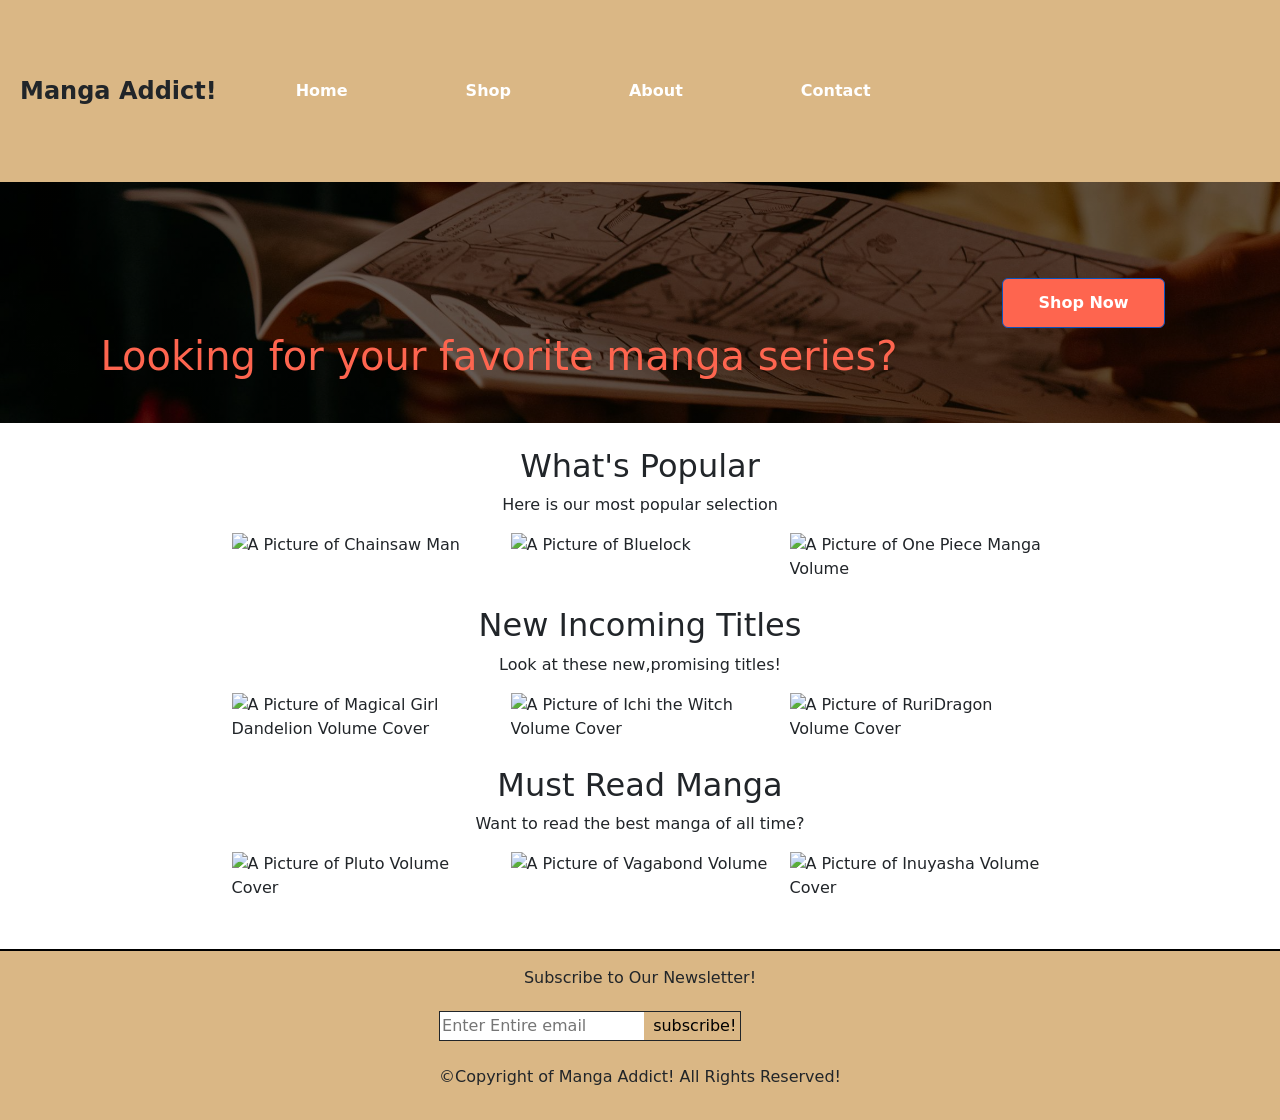
==== index.html @ c26dab18 "changing the header and editing the other pages" ====
<!DOCTYPE html>
<html lang="en">

<head>
    <meta charset="UTF-8">
    <meta name="viewport" content="width=device-width, initial-scale=1.0">
    <title>Manga Addict!</title>
    <link rel="stylesheet" href="style1.css">
    <link href="https://cdn.jsdelivr.net/npm/bootstrap@5.3.8/dist/css/bootstrap.min.css" rel="stylesheet"
        integrity="sha384-sRIl4kxILFvY47J16cr9ZwB07vP4J8+LH7qKQnuqkuIAvNWLzeN8tE5YBujZqJLB" crossorigin="anonymous">
    <link rel="preconnect" href="https://fonts.googleapis.com">
    <link rel="preconnect" href="https://fonts.gstatic.com" crossorigin>
    <link
        href="https://fonts.googleapis.com/css2?family=Google+Sans:ital,opsz,wght@0,17..18,400..700;1,17..18,400..700&family=Merriweather:ital,opsz,wght@0,18..144,300..900;1,18..144,300..900&family=Oswald:wght@200..700&family=Roboto:ital,wght@0,100..900;1,100..900&display=swap"
        rel="stylesheet">
</head>

<body>
     <header class="homepage-header">
        <nav id="top" class="navbar navbar-expand-lg bg-body-tertiary">
            <div class="logo">Manga Addict!</div>
            <button class="navbar-toggler" type="button" data-bs-toggle="collapse"
                data-bs-target="#navbarSupportedContent" aria-controls="navbarSupportedContent" aria-expanded="false"
                aria-label="Toggle navigation">
                <span class="navbar-toggler-icon"></span>
            </button>
            <div class="collapse navbar-collapse" id="navbarSupportedContent">
                <ul id="links" class="navbar-nav me-auto mb-2 mb-lg-0">

                    <li class="nav-options"><a href="index.html"> Home</a></li>
                    <li class="nav-options"><a href="manga-sel.html"> Shop</a></li>
                    <li class="nav-options"><a href="about.html">About</a></li>
                    <li class="nav-options"><a href="contact.html">Contact</a></li>

                </ul>

            </div>
        </nav>
    </header>

    <!--Hero-->
    <section>
        <div class="hero">
            <!-- <div class="card"> -->
                <section class="top-area">
                    <h1 class="hero-header">Looking for your favorite manga series?</h1> 
                </section>
                <a id="shop" class="btn btn-primary active" href="./manga-sel.html" role="button">Shop Now</a>  
                <!-- Move the v -->
            <!-- </div> -->
        </div>
    </section>


    <main class="container">
        <section class="content-area">
            <h2 class="header1">What's Popular</h2>
            <p>Here is our most popular selection</p>

            <div class="manga-grid">

                <div class="container-img">
                    <img src="https://i.ebayimg.com/images/g/V~UAAOSwdWhg36Lo/s-l400.jpg"
                        alt="A Picture of Chainsaw Man" class="image">
                    <div class="overlay">Chainsaw Man</div>
                </div>

                <div class="container-img">
                    <img src="https://upload.wikimedia.org/wikipedia/en/c/c6/Blue_Lock_manga_volume_1.png"
                        alt="A Picture of Bluelock" class="image">
                    <div class="overlay">Bluelock</div>

                </div>
                <div class="container-img">
                    <img src="https://upload.wikimedia.org/wikipedia/en/thumb/a/a3/One_Piece%2C_Volume_1.jpg/250px-One_Piece%2C_Volume_1.jpg"
                        alt="A Picture of One Piece Manga Volume" class="image">
                    <div class="overlay">One Piece</div>

                </div>
            </div>
        </section>

        <section class="content-area">
            <h2 class="header2">New Incoming Titles</h2>
            <p>Look at these new,promising titles!</p>
            <div class="manga-grid">
                <div class="container-img">
                    <img src="https://dwgkfo5b3odmw.cloudfront.net/manga/thumbs/new/chapter/magicalgirldandelion6_R/_web-psBk2pORi-rvHK00ntM1bg.jpg"
                        alt="A Picture of Magical Girl Dandelion Volume Cover" class="image">
                    <div class="overlay">Magical Girl Dandelion </div>
                </div>
                <div class="container-img">
                    <img src="https://upload.wikimedia.org/wikipedia/en/a/a3/Ichi_the_Witch_volume_1.png"
                        alt="A Picture of Ichi the Witch Volume Cover" class="image">
                    <div class="overlay">Ichi the Witch</div>

                </div>
                <div class="container-img">
                    <img src="https://upload.wikimedia.org/wikipedia/en/2/24/RuriDragon_vol._1_cover.jpg?_=20220927133542"
                        alt="A Picture of RuriDragon Volume Cover" class="image">
                    <div class="overlay">RuriDragon</div>
                </div>
            </div>
        </section>


        <section class="content-area">
            <h2 class="header3">Must Read Manga</h2>
            <p>Want to read the best manga of all time?</p>
            <div class="manga-grid">
                <div class="container-img">
                    <img src="https://upload.wikimedia.org/wikipedia/en/e/ef/Pluto_%28manga%29_1.png"
                        alt="A Picture of Pluto Volume Cover" class="image">
                    <div class="overlay">Pluto</div>

                </div>
                <div class="container-img">
                    <img src="https://m.media-amazon.com/images/I/71TY7kJBo9L._AC_UF1000,1000_QL80_.jpg"
                        alt="A Picture of Vagabond Volume" class="image">
                    <div class="overlay">Vagabond</div>

                </div>
                <div class="container-img">
                    <img src="https://encrypted-tbn0.gstatic.com/images?q=tbn:ANd9GcR1KgJzLFfqk6ALdDO_VovOMKUNLWPRvEmDaBqVjtuKWXU6yq_x_6jr7DidX9mVPEKTqo4mEMVmW0VZ9K9QaU-yL0Ulo9M4OGmT0nEexxT_lA&s=10"
                        alt="A Picture of Inuyasha Volume Cover" class="image">
                    <div class="overlay">Inuyasha</div>
                </div>
            </div>
        </section>


    </main>

    <footer class="footer">
        <div class="newsletter">
            <p>Subscribe to Our Newsletter!</p>
            <form class="form" action="">
                <input type="email" placeholder="Enter Entire email" id="email" name="email">

                <button class="homepage-button">subscribe!</button>
            </form>

        </div>
        <br>
        <p>&copy;Copyright of Manga Addict! All Rights Reserved!</p>
    </footer>
    <script src="https://cdn.jsdelivr.net/npm/bootstrap@5.3.8/dist/js/bootstrap.bundle.min.js"
    integrity="sha384-FKyoEForCGlyvwx9Hj09JcYn3nv7wiPVlz7YYwJrWVcXK/BmnVDxM+D2scQbITxI"
        crossorigin="anonymous"></script>
</body>

</html>
---- style1.css ----
* {
  margin: 0;
  padding: 0;
  box-sizing: border-box;
}

:root {
  --primary-color: #dab785;
  --logo-color: #fe654f;

  --img-width: 259px;
  /*Once was 25vw*/
  --img-height: 459px;
}

body {
  font-family: "Merriweather", serif;
  font-optical-sizing: auto;
  font-weight: 400;
  font-style: normal;
  font-variation-settings: "wdth" 100;
}

/* Index/Homepage Full Page */
.homepage-header {
  display: flex;
  flex-direction: column;
  width: 100vw;
}

.logo {
  font-size: 24px;
  font-weight: 700;
}

.top-area {
  /* background-color: rgba(255,255,255,0.8); */
  margin-top: 115px;
}

.hero-header {
  padding: 35px;
}

#top {
  background-color: var(--primary-color) !important;
  display: flex;
  justify-content: space-between;
  align-items: center;
  gap: 20px;
  padding: 20px;
  overflow: hidden;
}

#links {
  display: flex;
  align-items: center;
  list-style: none;
}
#links li a {
  text-decoration: none;
  color: white;
  font-weight: bold;
}

#links a:hover,
#links a.active {
  color: var(--logo-color);
}

/* .links li {
  margin-left: 20px;
}

.links a {
  color: #bdc3c7;
  text-decoration: none;
  font-weight: 500;
  transition: color 0.3s ease;
}

.links a:hover,
.links a.active {
  color: var(--text-light);
} */

.nav-options {
  display: flex;
  text-decoration: none;
  font-weight: bold;
  color: var(--logo-color);
  list-style: none;
}

.nav-options:hover {
  color: #f1f1f1;
}

.hero {
  background:
    linear-gradient(rgba(0, 0, 0, 0.6), rgba(0, 0, 0, 0.6)),
    url("./assets/images/reading.jpg");
  align-items: center;
  object-fit: cover;
  background-size: cover;
  background-position: center;
  /* min-height: 30vh; */
  min-height: fit-content;
  display: flex;
  align-items: center;
  justify-content: center;
  text-align: center;
  color: var(--logo-color);
  padding: 0 20px;
}

h2 {
  display: flex;
  justify-content: center;
}

h2 + p {
  display: flex;
  justify-content: center;
  /* background-color: aquamarine; */
}

#shop {
  display: inline-block;
  padding: 12px 35px;
  background: var(--logo-color);
  text-decoration: none;
  font-weight: bold;
  transition: transform 0.2s ease;
}

#shop:hover {
  background-color: floralwhite;
}

.container {
  display: inline;
  justify-content: center;
  margin: 20vh;
}

div {
  display: flex;
  gap: 20px;
  flex-wrap: wrap;
  justify-content: center;
  padding: 0;
}

.container-img {
  position: relative;
  width: 50%;
  max-width: var(--img-width);
  width: 400vw;
  margin-bottom: 25px;
}

.image {
  display: block;
  width: 100%;
  height: auto;
  position: relative;
  /*Adding this here so the overlay will fit the image*/
}

.overlay {
  position: absolute;
  bottom: 0;
  background: rgb(0, 0, 0);
  background: rgba(0, 0, 0, 0.5);
  /* Black see-through */
  color: #f1f1f1;
  width: 100%;
  transition: 0.5s ease;
  opacity: 0;
  color: white;
  font-size: 20px;
  padding: 20px;
  text-align: center;
}

.container-img:hover .overlay {
  opacity: 1;
}

.end {
  background-color: var(--primary-color);
  display: grid;
  justify-content: center;
  text-align: center;
  border-top: 2px solid black;
  padding: 15px;
}

a:link,
a:active {
  padding: 9px;
  margin: 50px;
  color: #fe654f;
}

.footer {
  background-color: var(--primary-color);
  display: grid;
  justify-content: center;
  text-align: center;
  border-top: 2px solid black;
  padding: 15px;
  /* margin-top: 5px; */
}

.form {
  border: 1px solid;
  width: max-content;
}

.homepage-button {
  border: none;
  padding: 2px 4px;
  background-color: transparent;
}
#email {
  padding: 2px;
  height: 2px 4px;
  border: none;
}

.newsletter {
  display: flex;
  flex-direction: column;
  gap: 5px;
}

/* Navbar to the right
Logo to the left
Circular shadow behind the words on hero

LaTorya Sadler
3:16 PM
Space between all rights reserved
Add a Newsletter to home page */

/*Selection Full Page  */
 .selection {
  display: flex;
  margin: auto;
}

.selection-header {
  text-align: center;
  border-bottom: 2px solid black;
}

.grid {
  display: grid;
  gap: 5px;
  grid-template-columns: repeat(3, 1fr);
  grid-template-rows: repeat(3,1fr);
}

.card {
  margin: 35px 35px 35px 35px;
  padding: 25px 25px 25px 25px;
  width: fit-content;
  overflow: hidden;
  /*height: 10vh;
  transform: scale(.78);
  border-radius: 15px;
  box-shadow: 0 4px 8px 0 rgba(0, 0, 0, 0.2); */
} 

.card:hover {
  color: #0056b3;
  box-shadow: 0 10px 20px rgba(0, 0, 0, 0.15) !important;
}
.card-title{
  text-align: center;
}

.star-rating{
  font-size: 25px;
}

.card-description{
  font-size: 23.5px;
}

/* .sel-img {
  display: flex;
  margin: auto;
  width: 25vw !important;
  height: fit-content !important;
  image-rendering: high-quality;
} */



#view {
 
  display: flex;
  align-items: center;
  padding: 15px;
  background-color: var(--logo-color);
} 






/* .card {
  border: none;
  border-radius: 15px;
  overflow: hidden;
  transition: box-shadow 0.3s ease;
} */



.star-rating i {
  color: #ffc107; /* Gold stars */
  font-size: 1rem;
}

.card-title {
  color: #333;
  font-weight: 700;
  font-size: 45px;
}
/**/

/* About Full Page */
.about-page {
  display: block;
  align-content: center;
}

.card-about {
  margin: 15px;
  padding: 25px;
  display: grid;
  font-size: 35px;
  font-weight: 400;
}

.story {
  padding: 200px;
  margin: 50px 5px 10px 8px;
  font-size: 5px;
}

.about-header {
  /* https://www.w3schools.com/css//css_align.asp */
  display: flex;
  justify-content: center;
  align-items: center;
  font-size: 55px !important;
  border-bottom: 2px solid black;
}

.story {
  margin: 5px;
  font-size: 50px;
}
.end-about {
  background-color: var(--primary-color);
  display: grid;
  justify-content: center;
  text-align: center;
  padding: 150px;
  margin-top: 50px;
}

/* Contact Us Full Page */

/* ----------------------------------------------------------------------------------------------- */

/* Web Responsivness*/

@media (max-width: 992px) {
  /* Index/Homepage Mobile */
  .homepage-header {
    display: flex;
    flex-direction: column;
    object-fit: cover;
    width: 100%;
  }

  .logo {
    /* margin: 20px; */
    display: grid;
    justify-content: center;
  }

  #top {
    background-color: var(--primary-color) !important;
    object-fit: fill;
  }

  .top-area {
    display: flex;
    margin: auto;
    height: 10vh;
    backdrop-filter: sepia(90%);
  }

  /* .links li {
    margin: 0 10px;
  } */

  .nav-options {
    display: flex;
    text-decoration: none;
    font-weight: bold;
    color: var(--logo-color);
    list-style: none;
  }

  .nav-options:hover {
    color: #f1f1f1;
  }

  .hero {
    background:
      linear-gradient(rgba(0, 0, 0, 0.6), rgba(0, 0, 0, 0.6)),
      url("./assets/images/reading.jpg");
    align-items: center;
    object-fit: cover;
    background-size: cover;
    background-position: center;
    height: 30vh;
    display: flex;
    align-items: center;
    justify-content: center;
    text-align: center;
    color: var(--logo-color);
    padding: 0 20px;
  }

  /* .hero-header{
    padding: 30px;
  } */

  /* .links {
    display: flex;
    align-items: center;
    list-style: none;
  }
  .links li a {
    text-decoration: none;
    color: white;
    font-weight: bold;
    font-size: 15px;
  }

  .links a:hover,
  .links a.active {
    color: var(--logo-color);
  } */

  h2 {
    display: flex;
    justify-content: center;
  }

  h2 + p {
    display: flex;
    justify-content: center;
  }

  #shop {
    display: inline-block;
    padding: 12px 35px;
    background: var(--logo-color);
    text-decoration: none;
    font-weight: bold;
    transition: transform 0.2s ease;
  }

  #shop:hover {
    background-color: floralwhite;
  }

  .container {
    display: inline;
    justify-content: center;
    margin: 20vh;
  }

  div {
    display: flex;
    gap: 20px;
    flex-wrap: wrap;
    justify-content: center;
    padding: 0;
  }

  .container-img {
    position: relative;
    width: 50%;
    max-width: var(--img-width);
    width: 400vw;
    margin-bottom: 25px;
  }

  .image {
    display: block;
    width: 100%;
    height: auto;
    position: relative;
    /*Adding this here so the overlay will fit the image*/
  }

  .overlay {
    position: absolute;
    bottom: 0;
    background: rgb(0, 0, 0);
    background: rgba(0, 0, 0, 0.5);
    /* Black see-through */
    color: #f1f1f1;
    width: 100%;
    transition: 0.5s ease;
    opacity: 0;
    color: white;
    font-size: 20px;
    padding: 20px;
    text-align: center;
  }

  .container-img:hover .overlay {
    opacity: 1;
  }

  .end {
    background-color: var(--primary-color);
    display: grid;
    justify-content: center;
    text-align: center;
    border-top: 2px solid black;
    padding: 150px;
    margin-top: 50px;
  }

  /* Selection Mobile */

  .selection {
    display: flex;
    margin: auto;
  }
  .selection-header {
    font-size: 50px;
  }
  .grid {
    /* margin: 65px; */
    margin: 0 auto;
    padding: 75px;
    display: block;

    grid-template-columns: repeat(1, 1fr);
    /* grid-template-rows: auto; */
  }

  .card {
    width: fit-content;
    padding: 25px;
    transform: scale(0.99);
    box-shadow: 0 4px 8px 0 rgba(0, 0, 0, 0.2);
  }

  .card:hover {
    color: #0056b3;
  }

  .sel-img {
    height: 100%;
    width: fit-content;
    transform: scale(0.99);
  }

  .card img {
    display: block;
    margin: auto;
    width: fit-content;
    object-fit: fill;
  }

  .card-title {
    font-size: 35px;
  }
  .star-rating {
    font-size: 25px;
  }
  .card-description {
    font-size: 1rem;
  }

  .content {
    padding: 15px;
    transform: scale(0.98);
    border: 2px solid black;
  }

  #view {
    display: block;
    margin: auto;
    padding: 12px 35px;
    background: var(--logo-color);
    text-decoration: none;
  }

  /* Come back to the selection page */

  /* About */

  .about-page {
    display: block;
    align-content: center;
  }

  .card-about {
    margin: 15px;
    padding: 25px;
    display: grid;
  }

  .story {
    margin: 5px;
    font-size: 45px;
  }

  .about-header {
    /* https://www.w3schools.com/css//css_align.asp */
    display: flex;
    justify-content: center;
    align-items: center;
    font-size: 55px !important;
    border-bottom: 2px solid black;
  }

  .end-about {
    background-color: var(--primary-color);
    display: grid;
    justify-content: center;
    text-align: center;
    padding: 150px;
    margin-top: 50px;
  }

  /* Contact */
}
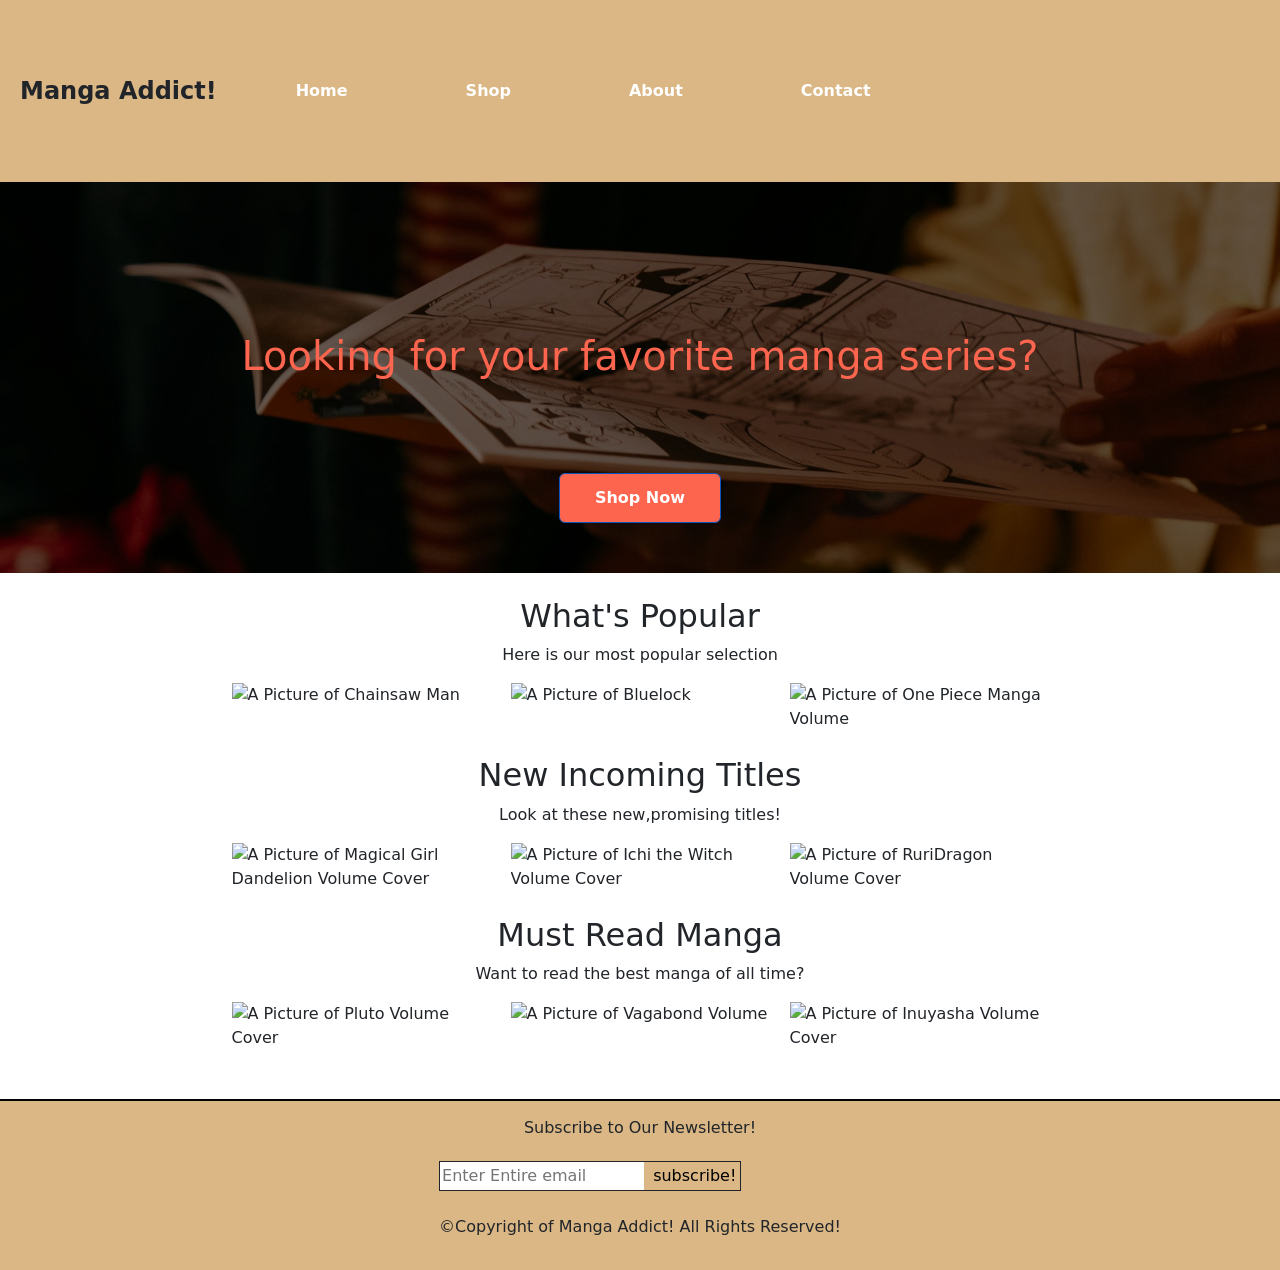
==== commit 5ab6f7ef: "adding more web responsiveness for navbar to fit screen" ====
--- a/index.html
+++ b/index.html
@@ -44,8 +44,8 @@
             <!-- <div class="card"> -->
                 <section class="top-area">
                     <h1 class="hero-header">Looking for your favorite manga series?</h1> 
+                    <a id="shop" class="btn btn-primary active" href="./manga-sel.html" role="button">Shop Now</a>  
                 </section>
-                <a id="shop" class="btn btn-primary active" href="./manga-sel.html" role="button">Shop Now</a>  
                 <!-- Move the v -->
             <!-- </div> -->
         </div>
--- a/style1.css
+++ b/style1.css
@@ -246,7 +246,7 @@
 Add a Newsletter to home page */
 
 /*Selection Full Page  */
- .selection {
+.selection {
   display: flex;
   margin: auto;
 }
@@ -260,7 +260,7 @@
   display: grid;
   gap: 5px;
   grid-template-columns: repeat(3, 1fr);
-  grid-template-rows: repeat(3,1fr);
+  grid-template-rows: repeat(3, 1fr);
 }
 
 .card {
@@ -272,46 +272,38 @@
   transform: scale(.78);
   border-radius: 15px;
   box-shadow: 0 4px 8px 0 rgba(0, 0, 0, 0.2); */
-} 
+}
 
 .card:hover {
   color: #0056b3;
   box-shadow: 0 10px 20px rgba(0, 0, 0, 0.15) !important;
 }
-.card-title{
+.card-title {
   text-align: center;
 }
 
-.star-rating{
+.star-rating {
   font-size: 25px;
 }
 
-.card-description{
+.card-description {
   font-size: 23.5px;
 }
 
-/* .sel-img {
+.sel-img {
   display: flex;
   margin: auto;
-  width: 25vw !important;
-  height: fit-content !important;
-  image-rendering: high-quality;
-} */
-
-
+  inline-size: 300px;
+  aspect-ratio: 2/4;
+  object-fit: fill;
+}
 
 #view {
- 
   display: flex;
   align-items: center;
   padding: 15px;
   background-color: var(--logo-color);
-} 
-
-
-
-
-
+}
 
 /* .card {
   border: none;
@@ -319,8 +311,6 @@
   overflow: hidden;
   transition: box-shadow 0.3s ease;
 } */
-
-
 
 .star-rating i {
   color: #ffc107; /* Gold stars */
@@ -599,11 +589,11 @@
     font-size: 1rem;
   }
 
-  .content {
+  /* .content {
     padding: 15px;
     transform: scale(0.98);
     border: 2px solid black;
-  }
+  } */
 
   #view {
     display: block;
@@ -653,3 +643,12 @@
 
   /* Contact */
 }
+
+@media (max-width: 500px) {
+  .homepage-header {
+    display: flex;
+    flex-direction: column;
+    object-fit: cover;
+    width: 100%;
+  }
+}
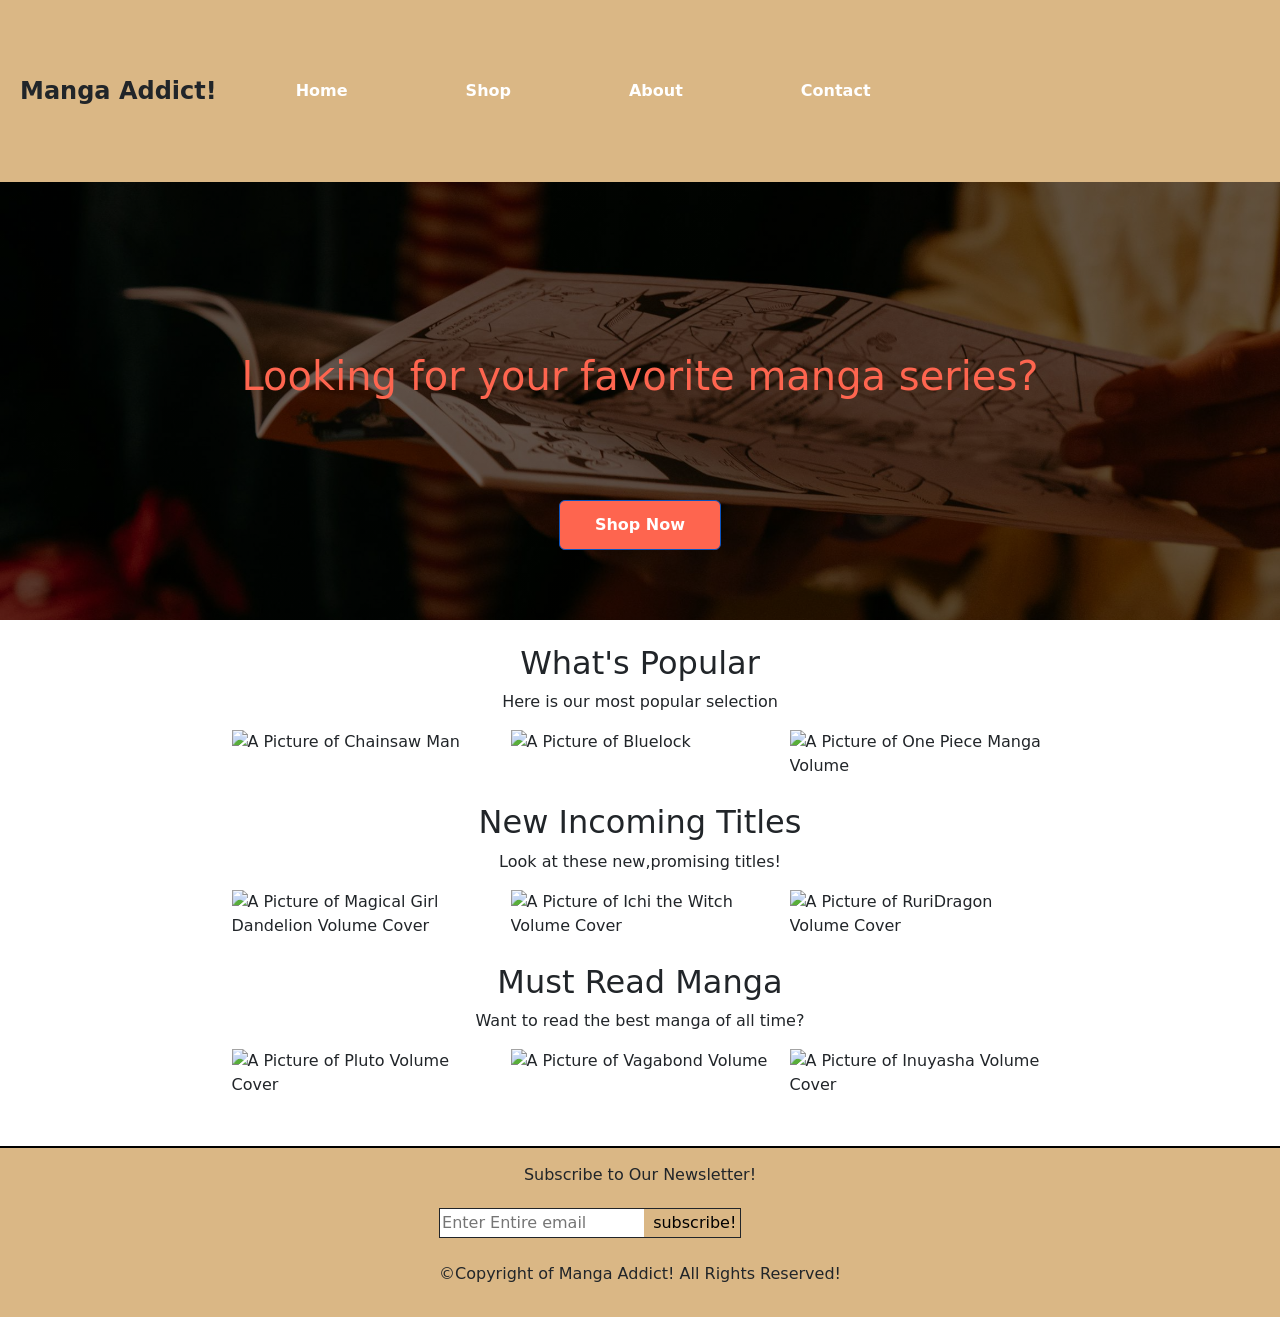
==== commit fa51dc36: "corrected the shop button" ====
--- a/index.html
+++ b/index.html
@@ -41,13 +41,12 @@
     <!--Hero-->
     <section>
         <div class="hero">
-            <!-- <div class="card"> -->
+            
                 <section class="top-area">
                     <h1 class="hero-header">Looking for your favorite manga series?</h1> 
                     <a id="shop" class="btn btn-primary active" href="./manga-sel.html" role="button">Shop Now</a>  
                 </section>
                 <!-- Move the v -->
-            <!-- </div> -->
         </div>
     </section>
 
--- a/style1.css
+++ b/style1.css
@@ -35,10 +35,17 @@
 
 .top-area {
   /* background-color: rgba(255,255,255,0.8); */
+  display: flex;
+  flex-direction: column;
+  align-items: center;
+  justify-content: center;
+  text-align: center;
   margin-top: 115px;
+  padding: 20px;
 }
 
 .hero-header {
+  margin-bottom: 15px;
   padding: 35px;
 }
 
@@ -101,13 +108,13 @@
     linear-gradient(rgba(0, 0, 0, 0.6), rgba(0, 0, 0, 0.6)),
     url("./assets/images/reading.jpg");
   align-items: center;
+
   object-fit: cover;
   background-size: cover;
   background-position: center;
   /* min-height: 30vh; */
   min-height: fit-content;
   display: flex;
-  align-items: center;
   justify-content: center;
   text-align: center;
   color: var(--logo-color);
@@ -419,15 +426,16 @@
     background:
       linear-gradient(rgba(0, 0, 0, 0.6), rgba(0, 0, 0, 0.6)),
       url("./assets/images/reading.jpg");
+    display: flex;
+    justify-content: center;
     align-items: center;
+    gap: 20px;
+
+    text-align: center;
     object-fit: cover;
     background-size: cover;
     background-position: center;
     height: 30vh;
-    display: flex;
-    align-items: center;
-    justify-content: center;
-    text-align: center;
     color: var(--logo-color);
     padding: 0 20px;
   }
@@ -465,6 +473,8 @@
 
   #shop {
     display: inline-block;
+    width: 200px;
+    height: 50px;
     padding: 12px 35px;
     background: var(--logo-color);
     text-decoration: none;
@@ -552,7 +562,6 @@
     display: block;
 
     grid-template-columns: repeat(1, 1fr);
-    /* grid-template-rows: auto; */
   }
 
   .card {
@@ -610,17 +619,20 @@
   .about-page {
     display: block;
     align-content: center;
+    transform: scale(.9);
   }
 
   .card-about {
     margin: 15px;
     padding: 25px;
     display: grid;
+    font-size: 35px;
+    font-weight: 400;
   }
 
   .story {
     margin: 5px;
-    font-size: 45px;
+    font-size: 15px;
   }
 
   .about-header {
@@ -649,6 +661,6 @@
     display: flex;
     flex-direction: column;
     object-fit: cover;
-    width: 100%;
-  }
-}
+    width: 100vw;
+  }
+}
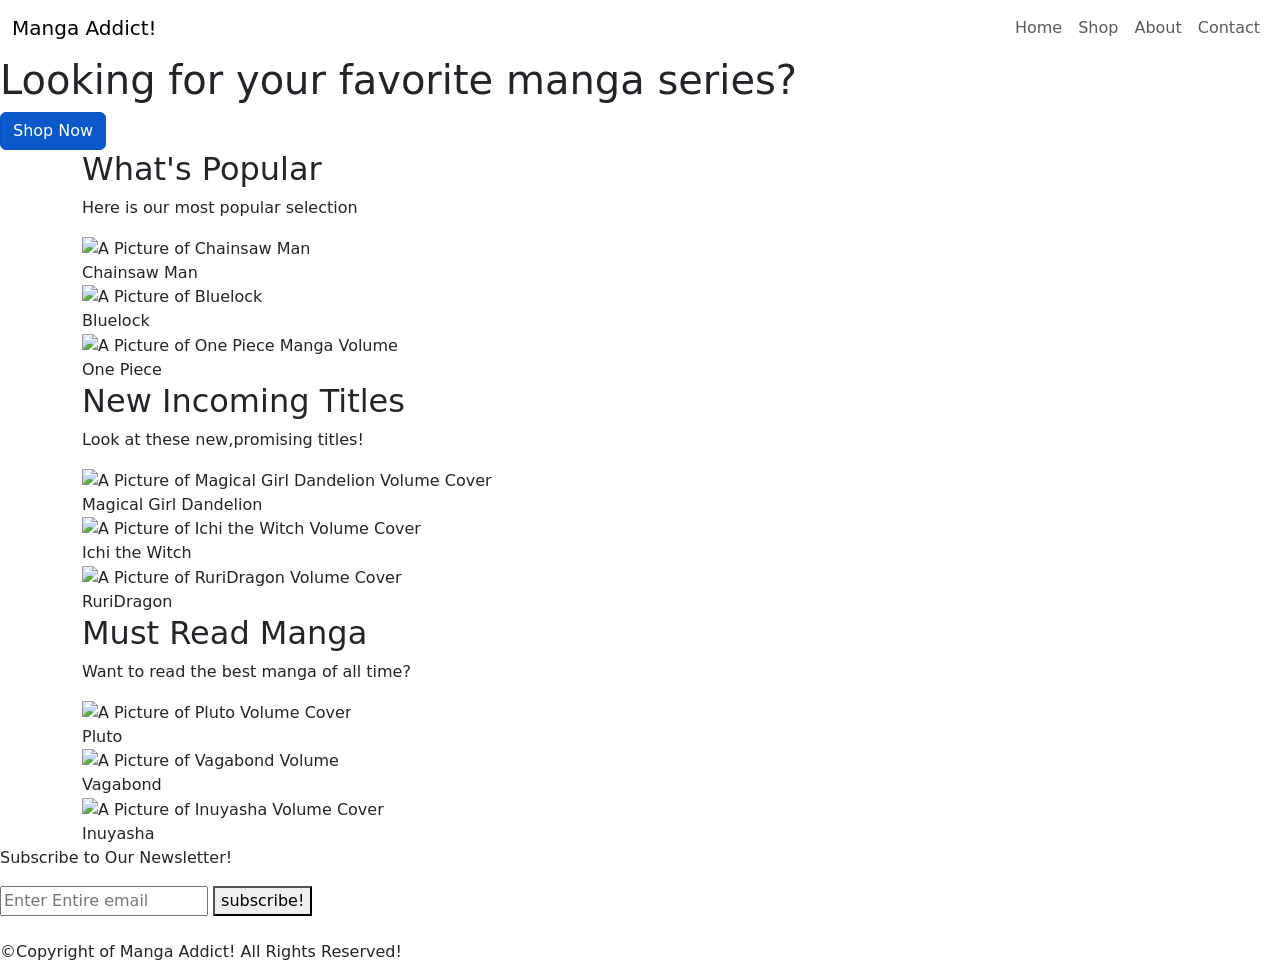
==== commit 4bea2684: "have a new navbar and change css to make it better web responsive" ====
--- a/index.html
+++ b/index.html
@@ -16,24 +16,32 @@
 </head>
 
 <body>
-     <header class="homepage-header">
-        <nav id="top" class="navbar navbar-expand-lg bg-body-tertiary">
-            <div class="logo">Manga Addict!</div>
-            <button class="navbar-toggler" type="button" data-bs-toggle="collapse"
-                data-bs-target="#navbarSupportedContent" aria-controls="navbarSupportedContent" aria-expanded="false"
-                aria-label="Toggle navigation">
-                <span class="navbar-toggler-icon"></span>
-            </button>
-            <div class="collapse navbar-collapse" id="navbarSupportedContent">
-                <ul id="links" class="navbar-nav me-auto mb-2 mb-lg-0">
+    <header class="homepage-header">
+        <nav id="top" class="navbar navbar-expand-lg">
+            <div class="container-fluid"> <a class="navbar-brand logo" href="./index.html">Manga Addict!</a>
 
-                    <li class="nav-options"><a href="index.html"> Home</a></li>
-                    <li class="nav-options"><a href="manga-sel.html"> Shop</a></li>
-                    <li class="nav-options"><a href="about.html">About</a></li>
-                    <li class="nav-options"><a href="contact.html">Contact</a></li>
+                <button class="navbar-toggler" type="button" data-bs-toggle="collapse"
+                    data-bs-target="#navbarSupportedContent" aria-controls="navbarSupportedContent"
+                    aria-expanded="false" aria-label="Toggle navigation">
+                    <span class="navbar-toggler-icon"></span>
+                </button>
 
-                </ul>
-
+                <div class="collapse navbar-collapse" id="navbarSupportedContent">
+                    <ul class="navbar-nav ms-auto mb-2 mb-lg-0">
+                        <li class="nav-item">
+                            <a class="nav-link" href="index.html">Home</a>
+                        </li>
+                        <li class="nav-item">
+                            <a class="nav-link" href="manga-sel.html">Shop</a>
+                        </li>
+                        <li class="nav-item">
+                            <a class="nav-link" href="about.html">About</a>
+                        </li>
+                        <li class="nav-item">
+                            <a class="nav-link" href="contact.html">Contact</a>
+                        </li>
+                    </ul>
+                </div>
             </div>
         </nav>
     </header>
@@ -41,12 +49,12 @@
     <!--Hero-->
     <section>
         <div class="hero">
-            
-                <section class="top-area">
-                    <h1 class="hero-header">Looking for your favorite manga series?</h1> 
-                    <a id="shop" class="btn btn-primary active" href="./manga-sel.html" role="button">Shop Now</a>  
-                </section>
-                <!-- Move the v -->
+
+            <section class="top-area">
+                <h1 class="hero-header">Looking for your favorite manga series?</h1>
+                <a id="shop" class="btn btn-primary active" href="./manga-sel.html" role="button">Shop Now</a>
+            </section>
+            <!-- Move the v -->
         </div>
     </section>
 
@@ -144,7 +152,7 @@
         <p>&copy;Copyright of Manga Addict! All Rights Reserved!</p>
     </footer>
     <script src="https://cdn.jsdelivr.net/npm/bootstrap@5.3.8/dist/js/bootstrap.bundle.min.js"
-    integrity="sha384-FKyoEForCGlyvwx9Hj09JcYn3nv7wiPVlz7YYwJrWVcXK/BmnVDxM+D2scQbITxI"
+        integrity="sha384-FKyoEForCGlyvwx9Hj09JcYn3nv7wiPVlz7YYwJrWVcXK/BmnVDxM+D2scQbITxI"
         crossorigin="anonymous"></script>
 </body>
 
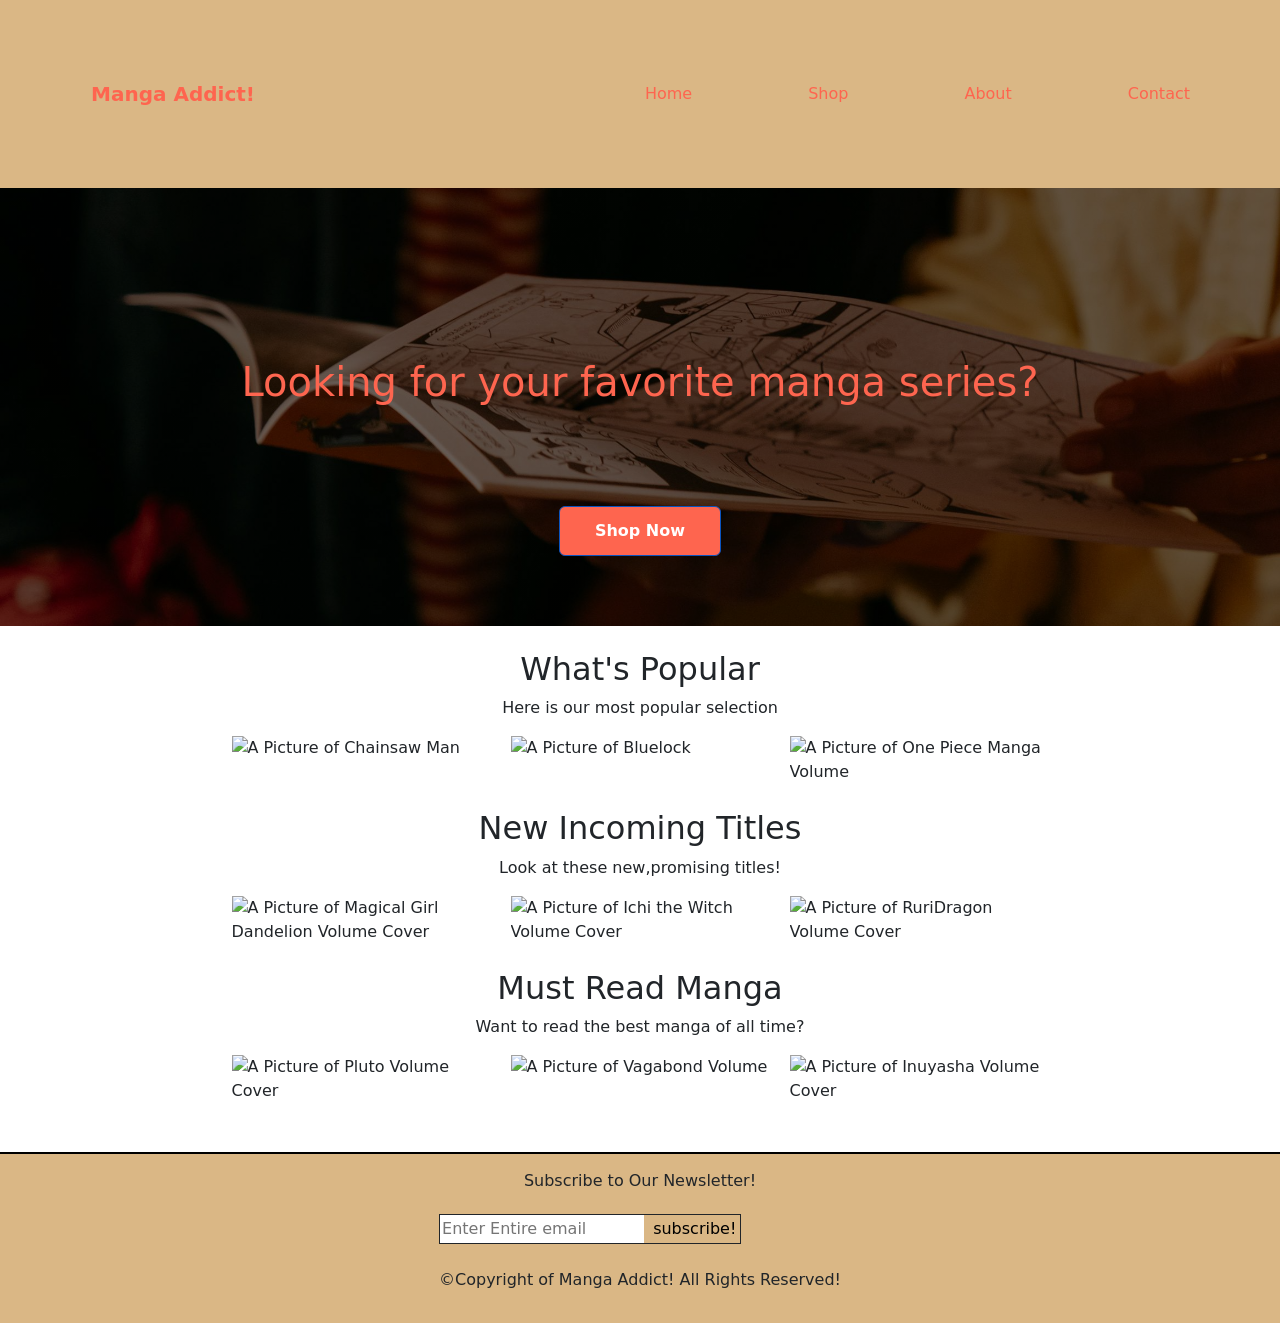
==== commit d6fab8d1: "forgot to link the stylesheet" ====
--- a/index.html
+++ b/index.html
@@ -5,7 +5,7 @@
     <meta charset="UTF-8">
     <meta name="viewport" content="width=device-width, initial-scale=1.0">
     <title>Manga Addict!</title>
-    <link rel="stylesheet" href="style1.css">
+    <link rel="stylesheet" href="style.css">
     <link href="https://cdn.jsdelivr.net/npm/bootstrap@5.3.8/dist/css/bootstrap.min.css" rel="stylesheet"
         integrity="sha384-sRIl4kxILFvY47J16cr9ZwB07vP4J8+LH7qKQnuqkuIAvNWLzeN8tE5YBujZqJLB" crossorigin="anonymous">
     <link rel="preconnect" href="https://fonts.googleapis.com">
--- a/style.css
+++ b/style.css
@@ -0,0 +1,701 @@
+* {
+  margin: 0;
+  padding: 0;
+  box-sizing: border-box;
+}
+
+:root {
+  --primary-color: #dab785;
+  --logo-color: #fe654f;
+
+  --img-width: 259px;
+  --img-height: 459px;
+}
+
+body {
+  font-family: "Merriweather", serif;
+  font-optical-sizing: auto;
+  font-weight: 400;
+  font-style: normal;
+  font-variation-settings: "wdth" 100;
+}
+
+/* Index/Homepage Full Page */
+.homepage-header {
+  display: flex;
+  flex-direction: column;
+  width: 100%;      
+}
+
+.logo {
+  font-size: 24px;
+  font-weight: 700;
+}
+
+.top-area {
+  /* background-color: rgba(255,255,255,0.8); */
+  display: flex;
+  flex-direction: column;
+  align-items: center;
+  justify-content: center;
+  text-align: center;
+  margin-top: 115px;
+  padding: 20px;
+}
+
+.hero-header {
+  margin-bottom: 15px;
+  padding: 35px;
+}
+
+#top {
+  background-color: var(--primary-color) !important;
+  display: flex;
+  justify-content: space-between;
+  align-items: center;
+  gap: 20px;
+  padding: 20px;
+  overflow: hidden;
+}
+
+#links {
+  display: flex;
+  align-items: center;
+  list-style: none;
+}
+#links li a {
+  text-decoration: none;
+  color: white;
+  font-weight: bold;
+}
+
+#links a:hover,
+#links a.active {
+  color: var(--logo-color);
+}
+
+.links li {
+  margin-left: 20px;
+}
+
+.links a {
+  color: #bdc3c7;
+  text-decoration: none;
+  font-weight: 500;
+  transition: color 0.3s ease;
+}
+
+.links a:hover,
+.links a.active {
+  color: var(--text-light);
+}
+
+.nav-options {
+  display: flex;
+  text-decoration: none;
+  font-weight: bold;
+  color: var(--logo-color);
+  list-style: none;
+}
+
+.nav-options:hover {
+  color: #f1f1f1;
+}
+
+.hero {
+  background:
+    linear-gradient(rgba(0, 0, 0, 0.6), rgba(0, 0, 0, 0.6)),
+    url("./assets/images/reading.jpg");
+  align-items: center;
+
+  object-fit: cover;
+  background-size: cover;
+  background-position: center;
+  /* min-height: 30vh; */
+  min-height: fit-content;
+  display: flex;
+  justify-content: center;
+  text-align: center;
+  color: var(--logo-color);
+  padding: 0 20px;
+}
+
+h2 {
+  display: flex;
+  justify-content: center;
+}
+
+h2 + p {
+  display: flex;
+  justify-content: center;
+  /* background-color: aquamarine; */
+}
+
+#shop {
+  display: inline-block;
+  padding: 12px 35px;
+  background: var(--logo-color);
+  text-decoration: none;
+  font-weight: bold;
+  transition: transform 0.2s ease;
+}
+
+#shop:hover {
+  background-color: floralwhite;
+}
+
+.container {
+  display: inline;
+  justify-content: center;
+  margin: 20vh;
+}
+
+div {
+  display: flex;
+  gap: 20px;
+  flex-wrap: wrap;
+  justify-content: center;
+  padding: 0;
+}
+
+.container-img {
+  position: relative;
+  width: 50%;
+  max-width: var(--img-width);
+  width: 100%;
+  margin-bottom: 25px;
+}
+
+.image {
+  display: block;
+  width: 100%;
+  height: auto;
+  position: relative;
+  /*Adding this here so the overlay will fit the image*/
+}
+
+.overlay {
+  position: absolute;
+  bottom: 0;
+  background: rgb(0, 0, 0);
+  background: rgba(0, 0, 0, 0.5);
+  /* Black see-through */
+  color: #f1f1f1;
+  width: 100%;
+  transition: 0.5s ease;
+  opacity: 0;
+  color: white;
+  font-size: 20px;
+  padding: 20px;
+  text-align: center;
+}
+
+.container-img:hover .overlay {
+  opacity: 1;
+}
+
+.end {
+  background-color: var(--primary-color);
+  display: grid;
+  justify-content: center;
+  text-align: center;
+  border-top: 2px solid black;
+  padding: 15px;
+}
+
+a:link,
+a:active {
+  padding: 9px;
+  margin: 50px;
+  color: #fe654f;
+}
+
+.footer {
+  background-color: var(--primary-color);
+  display: grid;
+  justify-content: center;
+  text-align: center;
+  border-top: 2px solid black;
+  padding: 15px;
+  /* margin-top: 5px; */
+}
+
+.form {
+  border: 1px solid;
+  width: max-content;
+}
+
+.homepage-button {
+  border: none;
+  padding: 2px 4px;
+  background-color: transparent;
+}
+#email {
+  padding: 2px;
+  height: 2px 4px;
+  border: none;
+}
+
+.newsletter {
+  display: flex;
+  flex-direction: column;
+  gap: 5px;
+}
+
+/* Navbar to the right
+Logo to the left
+Circular shadow behind the words on hero
+
+LaTorya Sadler
+3:16 PM
+Space between all rights reserved
+Add a Newsletter to home page */
+
+/*Selection Full Page  */
+.selection {
+  display: flex;
+  margin: auto;
+}
+
+.selection-header {
+  text-align: center;
+  border-bottom: 2px solid black;
+}
+
+.grid {
+  display: grid;
+  gap: 5px;
+  grid-template-columns: repeat(3, 1fr);
+  grid-template-rows: repeat(3, 1fr);
+}
+
+.card {
+  margin: 35px 35px 35px 35px;
+  padding: 25px 25px 25px 25px;
+  width: fit-content;
+  overflow: hidden;
+  /*height: 10vh;
+  transform: scale(.78);
+  border-radius: 15px;
+  box-shadow: 0 4px 8px 0 rgba(0, 0, 0, 0.2); */
+}
+
+.card:hover {
+  color: #0056b3;
+  box-shadow: 0 10px 20px rgba(0, 0, 0, 0.15) !important;
+}
+.card-title {
+  text-align: center;
+}
+
+.star-rating {
+  font-size: 25px;
+}
+
+.card-description {
+  font-size: 23.5px;
+}
+
+.sel-img {
+  display: flex;
+  margin: auto;
+  inline-size: 300px;
+  aspect-ratio: 2/4;
+  object-fit: fill;
+}
+
+#view {
+  display: flex;
+  align-items: center;
+  padding: 15px;
+  background-color: var(--logo-color);
+}
+
+/* .card {
+  border: none;
+  border-radius: 15px;
+  overflow: hidden;
+  transition: box-shadow 0.3s ease;
+} */
+
+.star-rating i {
+  color: #ffc107; /* Gold stars */
+  font-size: 1rem;
+}
+
+.card-title {
+  color: #333;
+  font-weight: 700;
+  font-size: 45px;
+}
+/**/
+
+/* About Full Page */
+
+.about-header {
+  display: flex;
+  justify-content: center;
+  align-items: center;
+  font-size: 75px;
+}
+
+.card-about p {
+  /* margin: 15px;
+  padding: 25px;
+  display: grid;
+  font-size: 35px;
+  font-weight: 400; 
+  font-size: 10px;
+  width: fit-content;
+  transform: scale(.5); */
+  display: inline-block;
+  width: auto;
+  border-top: 2px solid black;
+  margin-top: 30px;
+  padding: 75px;
+  width: 100%;
+  font-size: calc(0.5rem, 26px, 1rem);
+}
+
+.end-about {
+  background-color: var(--primary-color);
+  display: grid;
+  justify-content: center;
+  text-align: center;
+  padding: 150px;
+  margin-top: 50px;
+}
+
+
+/* Contact Us Full Page */
+
+/* ----------------------------------------------------------------------------------------------- */
+
+/* Web Responsivness*/
+
+@media (max-width: 992px) {
+  /* Index/Homepage Mobile */
+  .homepage-header {
+    display: flex;
+    flex-direction: column;
+    object-fit: cover;
+    width: 100%;
+  }
+
+  .logo {
+    /* margin: 20px; */
+    display: grid;
+    justify-content: center;
+  }
+
+  #top {
+    background-color: var(--primary-color) !important;
+    object-fit: fill;
+  }
+
+  #navbarSupportedContent {
+    flex-direction: column;
+    min-width: 100%;
+  }
+
+  .top-area {
+    display: flex;
+    margin: auto;
+    height: 10vh;
+    backdrop-filter: sepia(90%);
+  }
+
+  /* .links li {
+    margin: 0 10px;
+  } */
+
+  .nav-options {
+    display: flex;
+    text-decoration: none;
+    font-weight: bold;
+    color: var(--logo-color);
+    list-style: none;
+  }
+
+  .nav-options:hover {
+    color: #f1f1f1;
+  }
+
+  .hero {
+    background:
+      linear-gradient(rgba(0, 0, 0, 0.6), rgba(0, 0, 0, 0.6)),
+      url("./assets/images/reading.jpg");
+    display: flex;
+    justify-content: center;
+    align-items: center;
+    gap: 20px;
+
+    text-align: center;
+    object-fit: cover;
+    background-size: cover;
+    background-position: center;
+    height: 30vh;
+    color: var(--logo-color);
+    padding: 0 20px;
+  }
+
+
+
+
+  /* .hero-header{
+    padding: 30px;
+  } */
+
+  /* .links {
+    display: flex;
+    align-items: center;
+    list-style: none;
+  }
+  .links li a {
+    text-decoration: none;
+    color: white;
+    font-weight: bold;
+    font-size: 15px;
+  }
+
+  .links a:hover,
+  .links a.active {
+    color: var(--logo-color);
+  } */
+
+  h2 {
+    display: flex;
+    justify-content: center;
+  }
+
+  h2 + p {
+    display: flex;
+    justify-content: center;
+  }
+
+  #shop {
+    display: inline-block;
+    width: 200px;
+    height: 50px;
+    padding: 12px 35px;
+    background: var(--logo-color);
+    text-decoration: none;
+    font-weight: bold;
+    transition: transform 0.2s ease;
+  }
+
+  #shop:hover {
+    background-color: floralwhite;
+  }
+
+  .container {
+    display: inline;
+    justify-content: center;
+    margin: 20vh;
+  }
+
+  div {
+    display: flex;
+    gap: 20px;
+    flex-wrap: wrap;
+    justify-content: center;
+    padding: 0;
+  }
+
+  .container-img {
+    position: relative;
+    width: 50%;
+    max-width: var(--img-width);
+    width: 100%;
+    margin-bottom: 25px;
+  }
+
+  .image {
+    display: block;
+    width: 100%;
+    height: auto;
+    position: relative;
+    /*Adding this here so the overlay will fit the image*/
+  }
+
+  .overlay {
+    position: absolute;
+    bottom: 0;
+    background: rgb(0, 0, 0);
+    background: rgba(0, 0, 0, 0.5);
+    /* Black see-through */
+    color: #f1f1f1;
+    width: 100%;
+    transition: 0.5s ease;
+    opacity: 0;
+    color: white;
+    font-size: 20px;
+    padding: 20px;
+    text-align: center;
+  }
+
+  .container-img:hover .overlay {
+    opacity: 1;
+  }
+
+  .end {
+    background-color: var(--primary-color);
+    display: grid;
+    justify-content: center;
+    text-align: center;
+    border-top: 2px solid black;
+    padding: 150px;
+    margin-top: 50px;
+  }
+
+  /* Selection Mobile */
+
+  .selection {
+    display: flex;
+    margin: auto;
+  }
+  .selection-header {
+    font-size: 50px;
+  }
+  .grid {
+    /* margin: 65px; */
+    margin: 0 auto;
+    padding: 75px;
+    display: block;
+
+    grid-template-columns: repeat(1, 1fr);
+  }
+
+  .card {
+    width: fit-content;
+    padding: 25px;
+    transform: scale(0.99);
+    box-shadow: 0 4px 8px 0 rgba(0, 0, 0, 0.2);
+  }
+
+  .card:hover {
+    color: #0056b3;
+  }
+
+  .sel-img {
+    height: 100%;
+    width: fit-content;
+    transform: scale(0.99);
+  }
+
+  .card img {
+    display: block;
+    margin: auto;
+    width: fit-content;
+    object-fit: fill;
+  }
+
+  .card-title {
+    font-size: 35px;
+  }
+  .star-rating {
+    font-size: 25px;
+  }
+  .card-description {
+    font-size: 1rem;
+  }
+
+  /* .content {
+    padding: 15px;
+    transform: scale(0.98);
+    border: 2px solid black;
+  } */
+
+  #view {
+    display: block;
+    margin: auto;
+    padding: 12px 35px;
+    background: var(--logo-color);
+    text-decoration: none;
+  }
+
+  /* Come back to the selection page */
+
+  /* About */
+
+  .about-header {
+    display: inline-block;
+    font-size: 20px;
+  }
+
+  .card-about p {
+    /* margin: 15px;
+    padding: 25px;
+    display: grid;
+    font-size: 35px;
+    font-weight: 400; 
+    font-size: 10px;
+    width: fit-content;
+    transform: scale(.5); */
+    border-top: 2px solid black;
+    display: inline-block;
+    width: auto;
+  }
+  .end-about {
+    background-color: var(--primary-color);
+    display: grid;
+    justify-content: center;
+    text-align: center;
+    padding: 150px;
+    margin-top: 50px;
+  }
+  
+
+
+  
+  /* Contact */
+}
+
+@media (max-width: 500px) {
+  .homepage-header {
+    display: flex;
+    flex-direction: column;
+    object-fit: cover;
+    width: 100%;
+  }
+
+  .about-page {
+    display: block;
+    align-content: center;
+  }
+
+  .card-about {
+    width: fit-content;
+  }
+
+  .story {
+    font-size: 30px;
+    font-weight: 400;
+  }
+
+  .about-header {
+    display: inline-block;
+  }
+
+  .end-about {
+    background-color: var(--primary-color);
+    display: grid;
+    justify-content: center;
+    text-align: center;
+    padding: 150px;
+    margin-top: 50px;
+  }
+}
+
+
+
+/* Mobile Specific Adjustments */
+@media (max-width: 992px) {
+  .navbar-collapse {
+    background-color: var(--primary-color);
+    padding: 20px;
+    border-radius: 8px;
+    margin-top: 10px;
+    box-shadow: 0 4px 10px rgba(0,0,0,0.1);
+  }
+}
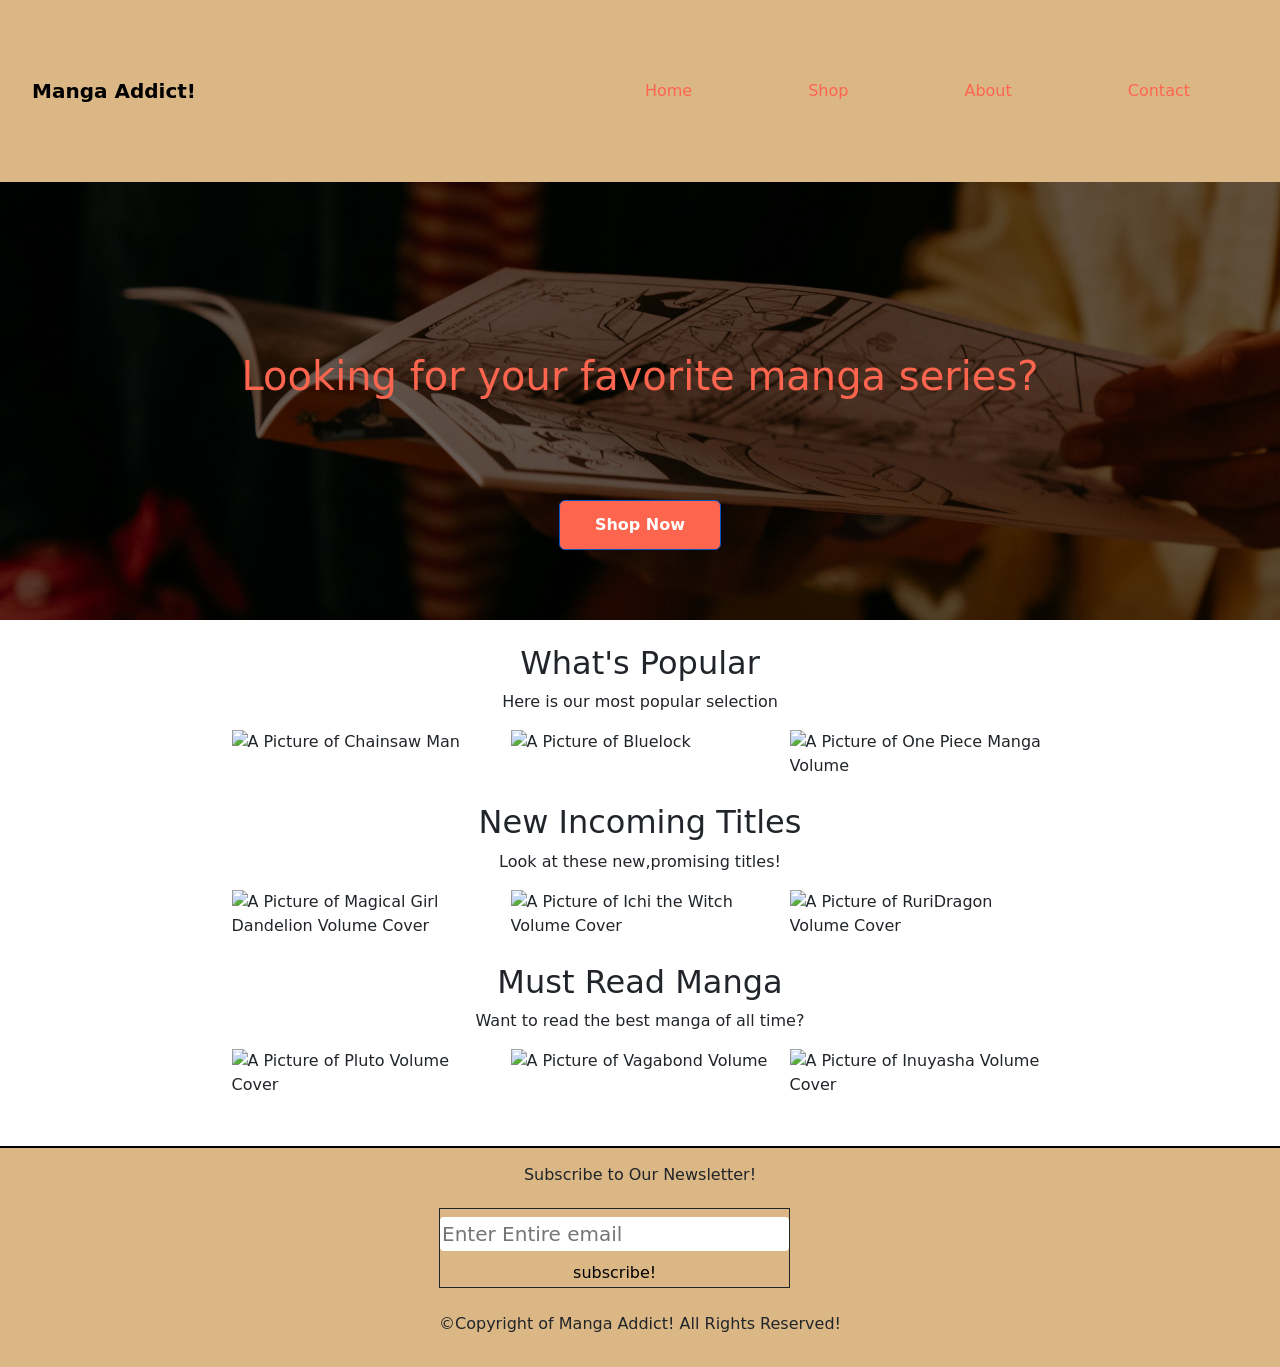
==== commit 86332272: "fixing the header and hero section" ====
--- a/index.html
+++ b/index.html
@@ -17,8 +17,10 @@
 
 <body>
     <header class="homepage-header">
-        <nav id="top" class="navbar navbar-expand-lg">
-            <div class="container-fluid"> <a class="navbar-brand logo" href="./index.html">Manga Addict!</a>
+        <nav id="top" class="navbar navbar-expand-lg d-flex justify-content-between align-items-center">
+            <div class="container-fluid"> 
+                <div class="navbar-brand logo" >Manga Addict!</div>
+                 <!-- <div class="logo">Manga Addict!</div> -->
 
                 <button class="navbar-toggler" type="button" data-bs-toggle="collapse"
                     data-bs-target="#navbarSupportedContent" aria-controls="navbarSupportedContent"
--- a/style.css
+++ b/style.css
@@ -24,10 +24,12 @@
 .homepage-header {
   display: flex;
   flex-direction: column;
-  width: 100%;      
+  width: 100%;
 }
 
 .logo {
+  display: grid;
+    justify-content: center;
   font-size: 24px;
   font-weight: 700;
 }
@@ -38,6 +40,7 @@
   flex-direction: column;
   align-items: center;
   justify-content: center;
+  position: sticky;
   text-align: center;
   margin-top: 115px;
   padding: 20px;
@@ -56,6 +59,16 @@
   gap: 20px;
   padding: 20px;
   overflow: hidden;
+}
+
+.navbar {
+    display: flex;
+    align-items: center;
+    justify-content: space-between;
+}
+
+.navbar-brand {
+  white-space: nowrap;
 }
 
 #links {
@@ -340,14 +353,6 @@
 }
 
 .card-about p {
-  /* margin: 15px;
-  padding: 25px;
-  display: grid;
-  font-size: 35px;
-  font-weight: 400; 
-  font-size: 10px;
-  width: fit-content;
-  transform: scale(.5); */
   display: inline-block;
   width: auto;
   border-top: 2px solid black;
@@ -366,8 +371,59 @@
   margin-top: 50px;
 }
 
-
 /* Contact Us Full Page */
+
+.contact-header {
+  text-align: center;
+}
+.contact-form {
+  border: 2px solid black;
+  padding: 20px;
+  /* margin-bottom: 100px; */
+  transform: scale(0.99);
+}
+/* Found this in W3schools */
+input[type="text"],
+input[type="email"],
+textarea[type="message"] {
+  width: 100%;
+  padding: 12px 20px;
+  margin: 8px 0;
+  display: inline-block;
+  border: 1px solid black;
+  border-radius: 4px;
+  font-size: 20px;
+  box-sizing: border-box;
+}
+
+input[type="submit"] {
+  width: 100%;
+  background-color: var(--logo-color);
+  color: white;
+  padding: 14px 20px;
+  margin: 8px 0;
+  border: none;
+  border-radius: 4px;
+  cursor: pointer;
+}
+input[type="submit"]:hover {
+  color: black;
+  background-color: white;
+}
+.end-contact {
+  background-color: var(--primary-color);
+  display: grid;
+  justify-content: center;
+  text-align: center;
+  border-top: 2px solid black;
+  font-size: 20px;
+  padding: 15px;
+  height: 500px;
+}
+
+.social {
+  text-decoration: none;
+}
 
 /* ----------------------------------------------------------------------------------------------- */
 
@@ -383,13 +439,19 @@
   }
 
   .logo {
-    /* margin: 20px; */
+    /* margin-top: 20px; */
     display: grid;
     justify-content: center;
   }
 
   #top {
     background-color: var(--primary-color) !important;
+    display: flex;
+    justify-content: center;
+    align-items: center;
+    gap: 20px;
+    padding: 20px;
+    overflow: hidden;
     object-fit: fill;
   }
 
@@ -436,32 +498,13 @@
     background-position: center;
     height: 30vh;
     color: var(--logo-color);
-    padding: 0 20px;
-  }
-
-
-
-
-  /* .hero-header{
-    padding: 30px;
-  } */
-
-  /* .links {
-    display: flex;
-    align-items: center;
-    list-style: none;
-  }
-  .links li a {
-    text-decoration: none;
-    color: white;
-    font-weight: bold;
-    font-size: 15px;
-  }
-
-  .links a:hover,
-  .links a.active {
-    color: var(--logo-color);
-  } */
+    padding: 0 10px;
+  }
+
+  .hero-header{
+    margin-top: 50px;
+    padding: 3px;
+  }
 
   h2 {
     display: flex;
@@ -558,10 +601,9 @@
     font-size: 50px;
   }
   .grid {
-    /* margin: 65px; */
+    display: block;
     margin: 0 auto;
     padding: 75px;
-    display: block;
 
     grid-template-columns: repeat(1, 1fr);
   }
@@ -579,14 +621,14 @@
 
   .sel-img {
     height: 100%;
-    width: fit-content;
+    /* width: fit-content; */
     transform: scale(0.99);
   }
 
   .card img {
     display: block;
     margin: auto;
-    width: fit-content;
+    /* width: fit-content; */
     object-fit: fill;
   }
 
@@ -599,13 +641,9 @@
   .card-description {
     font-size: 1rem;
   }
-
-  /* .content {
-    padding: 15px;
-    transform: scale(0.98);
-    border: 2px solid black;
-  } */
-
+  .price {
+    font-size: 14px;
+  }
   #view {
     display: block;
     margin: auto;
@@ -644,20 +682,46 @@
     padding: 150px;
     margin-top: 50px;
   }
-  
-
-
-  
+
   /* Contact */
-}
-
-@media (max-width: 500px) {
+  input[type="text"],
+  input[type="email"],
+  textarea[type="message"] {
+    width: 100%;
+    padding: 12px 20px;
+    margin: 8px 0;
+    display: inline-block;
+    border: 1px solid #ccc;
+    border-radius: 4px;
+    box-sizing: border-box;
+  }
+  input[type="submit"] {
+    width: 100%;
+    background-color: var(--logo-color);
+    color: white;
+    padding: 14px 20px;
+    margin: 8px 0;
+    border: none;
+    border-radius: 4px;
+    cursor: pointer;
+  }
+  input[type="submit"]:hover {
+    color: black;
+    background-color: white;
+  }
+}
+
+@media (max-width <= 400px) {
   .homepage-header {
     display: flex;
     flex-direction: column;
     object-fit: cover;
     width: 100%;
   }
+  .navbar-toggler {
+    margin-left: auto;
+    margin-top: -4px;
+  }
 
   .about-page {
     display: block;
@@ -686,8 +750,6 @@
     margin-top: 50px;
   }
 }
-
-
 
 /* Mobile Specific Adjustments */
 @media (max-width: 992px) {
@@ -696,6 +758,6 @@
     padding: 20px;
     border-radius: 8px;
     margin-top: 10px;
-    box-shadow: 0 4px 10px rgba(0,0,0,0.1);
-  }
-}
+    box-shadow: 0 4px 10px rgba(0, 0, 0, 0.1);
+  }
+}
